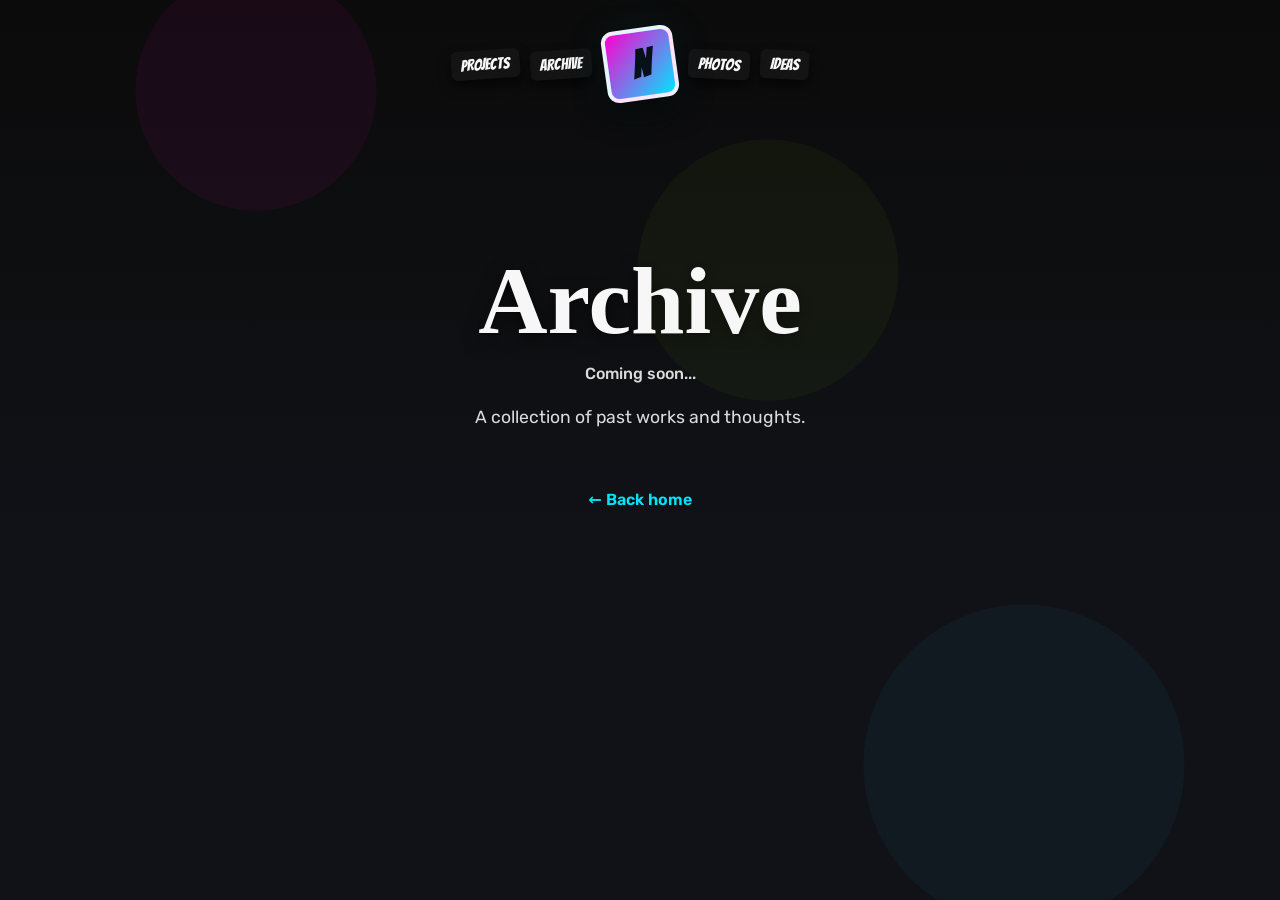
==== archive.html @ 67ffc960 "Add files via upload" ====
<!doctype html>
<html lang="en">
  <head>
    <meta charset="utf-8" />
    <meta name="viewport" content="width=device-width, initial-scale=1" />
    <meta name="description" content="Archive — Coming Soon" />
    <title>Archive</title>
    <link rel="preconnect" href="https://fonts.googleapis.com" />
    <link rel="preconnect" href="https://fonts.gstatic.com" crossorigin />
    <link href="https://fonts.googleapis.com/css2?family=Permanent+Marker&family=Bangers&family=Rubik:wght@300;400;500;700&display=swap" rel="stylesheet" />
    <link rel="stylesheet" href="styles.css" />
  </head>
  <body>
    <div class="graffiti-shell">
      <header class="graffiti-top">
        <nav class="graffiti-nav" aria-label="Primary">
          <div class="g-left">
            <a class="tag" href="projects.html">PROJECTS</a>
            <a class="tag" href="archive.html">ARCHIVE</a>
          </div>

          <a class="graffiti-mark" href="index.html" aria-label="Home">N</a>

          <div class="g-right">
            <a class="tag" href="photos.html">PHOTOS</a>
            <a class="tag" href="ideas.html">IDEAS</a>
          </div>
        </nav>
      </header>

      <main class="graffiti-main">
        <div class="spray-bg" aria-hidden="true"></div>

        <section class="coming-soon">
          <h1 class="spray-head">Archive</h1>
          <p class="spray-sub">Coming soon...</p>
          <p class="coming-message">A collection of past works and thoughts.</p>
          <a href="index.html" class="back-link">← Back home</a>
        </section>
      </main>
    </div>
  </body>
</html>
---- styles.css ----
:root{
  --bg:#0b0b0b;
  --paper:#f7f7f7;
  --neon1:#ff00d0;
  --neon2:#00e5ff;
  --neon3:#9cff00;
  --ink:#0f1720;
  --muted:rgba(255,255,255,0.85);
}

*{box-sizing:border-box}
html{scroll-behavior:smooth}
body{
  margin:0;
  min-height:100vh;
  font-family:Rubik,system-ui,-apple-system,"Segoe UI",Arial;
  background:linear-gradient(180deg,#0b0b0b 0%, #111217 60%);
  color:var(--paper);
}

.graffiti-shell{max-width:1100px;margin:0 auto;padding:28px}

.graffiti-top{display:flex;justify-content:center;align-items:center;margin-bottom:18px}
.graffiti-nav{display:grid;grid-template-columns:1fr auto 1fr;align-items:center;gap:12px}
.g-left,.g-right{display:flex;gap:10px;align-items:center}
.g-left .tag,.g-right .tag{font-family:Bangers,cursive;color:var(--paper);text-decoration:none;padding:6px 10px;background:rgba(255,255,255,0.03);border-radius:6px;transform:rotate(-4deg);box-shadow:0 6px 12px rgba(0,0,0,0.6)}
.g-right .tag{transform:rotate(3deg)}
.g-left .tag:hover,.g-right .tag:hover{filter:brightness(1.08)}

.graffiti-mark{display:inline-grid;place-items:center;width:72px;height:72px;border-radius:12px;background:linear-gradient(135deg,var(--neon1),var(--neon2));color:#081018;font-weight:700;font-family:Bangers,cursive;text-decoration:none;font-size:2.4rem;box-shadow:0 10px 30px rgba(0,0,0,0.6),0 0 40px rgba(0,229,255,0.08);transform:rotate(-8deg);border:4px solid rgba(255,255,255,0.88)}

.spray-bg{position:fixed;inset:0;pointer-events:none;z-index:0;background-image:radial-gradient(circle at 20% 10%, rgba(255,0,208,0.06) 0 120px, transparent 121px),radial-gradient(circle at 80% 85%, rgba(0,229,255,0.04) 0 160px, transparent 161px),radial-gradient(circle at 60% 30%, rgba(156,255,0,0.04) 0 130px, transparent 131px);mix-blend-mode:screen}

.graffiti-main{position:relative;z-index:2;padding:40px 14px}
.graffiti-hero{max-width:820px;margin:20px auto;padding:18px;display:grid;grid-template-columns:220px 1fr;grid-template-rows:auto auto;gap:18px;align-items:start}

.sticker-portrait{grid-row:1/3;width:200px;height:200px;border-radius:50%;background:#fff;padding:6px;display:grid;place-items:center;transform:rotate(6deg);box-shadow:0 18px 30px rgba(0,0,0,0.6);border:6px solid #fff}
.sticker-portrait .portrait-img{width:100%;height:100%;border-radius:50%;object-fit:cover;display:block}

.hero-text{display:flex;flex-direction:column}

.spray-head{font-family:Permanent Marker,cursive;font-size:clamp(3rem,8vw,6rem);margin:0;color:var(--paper);line-height:0.9;text-shadow:0 6px 18px rgba(0,0,0,0.6),2px 2px 0 rgba(0,0,0,0.18)}
.spray-highlight{display:inline-block;background:linear-gradient(90deg,var(--neon2),var(--neon1));-webkit-background-clip:text;background-clip:text;color:transparent;padding-left:8px}
.spray-sub{margin:10px 0 0;font-weight:500;color:var(--muted)}

@media(max-width:880px){
  .graffiti-hero{grid-template-columns:1fr;grid-template-rows:auto auto auto;align-items:center;text-align:center}
  .sticker-portrait{grid-row:1;grid-column:1;justify-self:center;margin-top:0;transform:rotate(2deg)}
  .hero-text{grid-row:2;grid-column:1}
  .graffiti-nav{grid-template-columns:auto;justify-items:center;gap:8px}
  .graffiti-mark{order:-1;transform:rotate(-6deg)}
  .g-left .tag,.g-right .tag{transform:none}
}

/* About section styles */
.about-section{max-width:820px;margin:30px auto;padding:18px;background:rgba(255,255,255,0.02);border-radius:10px}
.about-section h2{font-family:Permanent Marker,cursive;font-size:1.8rem;margin:0 0 10px;color:var(--paper)}
.about-section p{margin:0 0 12px;color:var(--muted);line-height:1.6}

/* Coming Soon styles */
.coming-soon{max-width:820px;margin:60px auto;padding:40px;text-align:center;display:grid;place-items:center}
.coming-soon .spray-head{margin-bottom:10px}
.coming-message{color:var(--muted);font-size:1.1rem;margin:20px 0 30px;line-height:1.6}
.back-link{display:inline-block;margin-top:20px;color:var(--neon2);text-decoration:none;font-weight:600;padding:8px 12px;border-radius:6px;transition:all 0.2s}
.back-link:hover{background:rgba(0,229,255,0.1);transform:translateX(-4px)}

/* Projects section styles */
.projects-section{max-width:900px;margin:40px auto;padding:20px}
.projects-section .spray-head{margin-bottom:30px}
.projects-grid{display:grid;grid-template-columns:repeat(auto-fill,minmax(300px,1fr));gap:20px;margin-bottom:30px}
.project-card{background:rgba(255,255,255,0.03);border:2px solid rgba(0,229,255,0.1);border-radius:10px;padding:20px;display:flex;flex-direction:column;gap:12px;transition:all 0.3s}
.project-card:hover{background:rgba(255,255,255,0.05);border-color:rgba(0,229,255,0.3);transform:translateY(-2px)}
.project-title{font-family:Permanent Marker,cursive;font-size:1.4rem;margin:0;color:var(--paper)}
.project-desc{color:var(--muted);margin:0;font-size:0.95rem;line-height:1.5;flex-grow:1}
.project-link{color:var(--neon2);text-decoration:none;font-weight:600;transition:all 0.2s}
.project-link:hover{color:var(--neon1);transform:translateX(4px);display:inline-block}

@media(max-width:880px){
  .projects-grid{grid-template-columns:1fr}
  .projects-section{padding:10px}
}
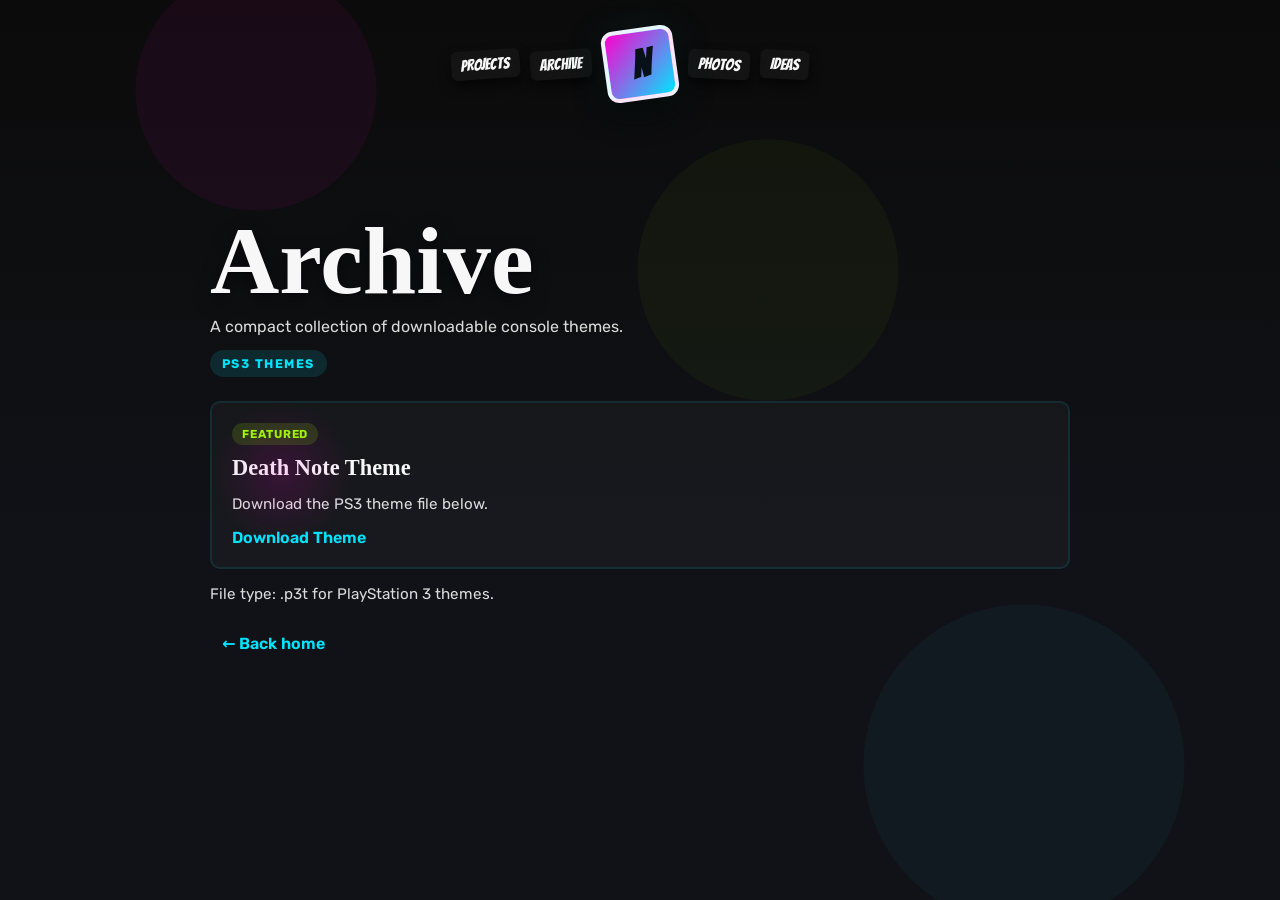
==== commit d7f8b9e0: "Add files via upload" ====
--- a/archive.html
+++ b/archive.html
@@ -3,8 +3,8 @@
   <head>
     <meta charset="utf-8" />
     <meta name="viewport" content="width=device-width, initial-scale=1" />
-    <meta name="description" content="Archive — Coming Soon" />
-    <title>Archive</title>
+    <meta name="description" content="Archive — PS3 themes" />
+    <title>Riley Northcote - Archive</title>
     <link rel="preconnect" href="https://fonts.googleapis.com" />
     <link rel="preconnect" href="https://fonts.gstatic.com" crossorigin />
     <link href="https://fonts.googleapis.com/css2?family=Permanent+Marker&family=Bangers&family=Rubik:wght@300;400;500;700&display=swap" rel="stylesheet" />
@@ -31,10 +31,26 @@
       <main class="graffiti-main">
         <div class="spray-bg" aria-hidden="true"></div>
 
-        <section class="coming-soon">
-          <h1 class="spray-head">Archive</h1>
-          <p class="spray-sub">Coming soon...</p>
-          <p class="coming-message">A collection of past works and thoughts.</p>
+        <section class="archive-section">
+          <header class="archive-header">
+            <h1 class="spray-head">Archive</h1>
+            <p class="archive-intro">A compact collection of downloadable console themes.</p>
+            <p class="section-kicker">PS3 Themes</p>
+          </header>
+
+          <div class="archive-grid">
+            <div class="project-card archive-feature">
+              <div class="archive-card-head">
+                <span class="archive-badge">Featured</span>
+                <h3 class="project-title">Death Note Theme</h3>
+              </div>
+              <p class="project-desc">Download the PS3 theme file below.</p>
+              <a href="downloads/deathnotetheme.p3t" class="project-link" download>Download Theme</a>
+            </div>
+          </div>
+
+          <p class="archive-note">File type: .p3t for PlayStation 3 themes.</p>
+
           <a href="index.html" class="back-link">← Back home</a>
         </section>
       </main>
--- a/styles.css
+++ b/styles.css
@@ -64,6 +64,19 @@
 .back-link{display:inline-block;margin-top:20px;color:var(--neon2);text-decoration:none;font-weight:600;padding:8px 12px;border-radius:6px;transition:all 0.2s}
 .back-link:hover{background:rgba(0,229,255,0.1);transform:translateX(-4px)}
 
+/* Archive section styles */
+.archive-section{max-width:900px;margin:40px auto;padding:20px}
+.archive-header{display:grid;gap:10px;justify-items:start;margin-bottom:24px}
+.section-kicker{margin:0;padding:6px 12px;border-radius:999px;background:rgba(0,229,255,0.12);color:var(--neon2);font-size:0.78rem;font-weight:700;letter-spacing:0.12em;text-transform:uppercase}
+.archive-section .spray-head{margin-bottom:0}
+.archive-intro{margin:0;max-width:42rem;color:var(--muted);line-height:1.6}
+.archive-grid{display:grid;grid-template-columns:1fr;gap:20px;margin-bottom:14px}
+.archive-feature{position:relative;overflow:hidden}
+.archive-feature::before{content:"";position:absolute;inset:0 auto auto 0;width:140px;height:140px;background:radial-gradient(circle, rgba(255,0,208,0.14), transparent 70%);pointer-events:none}
+.archive-card-head{display:grid;gap:10px}
+.archive-badge{display:inline-flex;width:max-content;align-items:center;padding:4px 10px;border-radius:999px;background:rgba(156,255,0,0.14);color:var(--neon3);font-size:0.72rem;font-weight:700;letter-spacing:0.08em;text-transform:uppercase}
+.archive-note{margin:0;color:var(--muted);font-size:0.95rem;line-height:1.5}
+
 /* Projects section styles */
 .projects-section{max-width:900px;margin:40px auto;padding:20px}
 .projects-section .spray-head{margin-bottom:30px}
